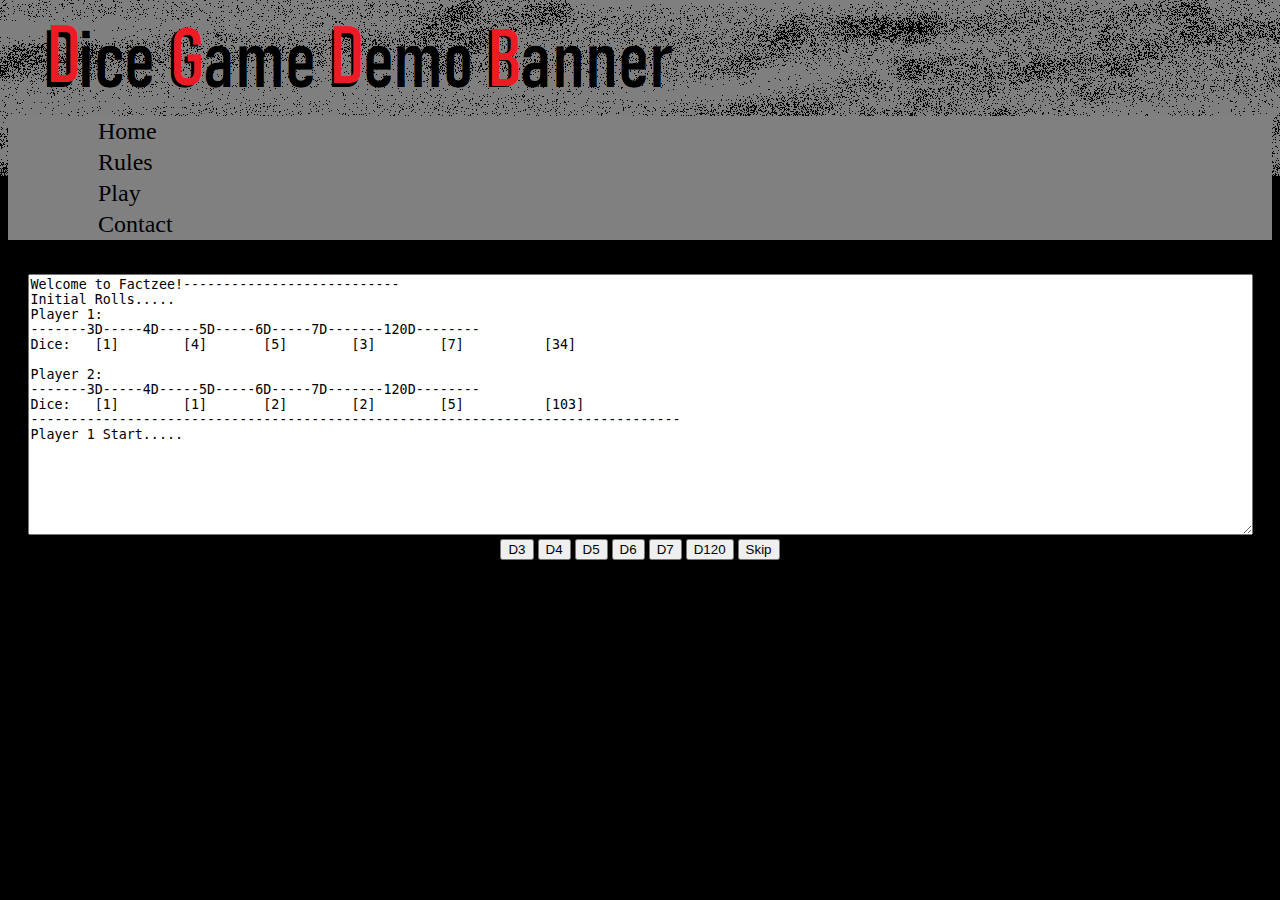
==== index.html @ e2047987 "Event Listeners restarting past rounds and automatically rerolling" ====
<!DOCTYPE html>
<html>
<head>
	<meta http-equiv="X-UA-Compatible" content="IE=edge">
	<meta name = "viewport" content="width=device-width, initial-scale=1">
	<meta name = "keywords" content="Stephen, McDonnell, Steve, Developer"><link rel="stylesheet" href="https://maxcdn.bootstrapcdn.com/bootstrap/4.0.0-beta.2/css/bootstrap.min.css" integrity="sha384-PsH8R72JQ3SOdhVi3uxftmaW6Vc51MKb0q5P2rRUpPvrszuE4W1povHYgTpBfshb" crossorigin="anonymous">  
	<link rel = "stylesheet" href = "stylesheet.css" type = "text/css">
	<title>Die Factor | Home</title>
</head>
<body>
<div class = "container-fluid banner"></div>
<br><br><br><br><br><br>	
<div class = "container-fluid navBar">
	<div class="row">
        <div class="col-lg-2"> 
        </div>
        <div class="col-sm-3 col-md-3 col-lg-2">
            <a href = "index.html" class = "navLinkCurrent">Home</a>
        </div>                  
        <div class="col-sm-3 col-md-3 col-lg-2">
            <a href = "about.html" class = "navLinkCurrent">Rules</a>
        </div>
        <div class="col-sm-3 col-md-3 col-lg-2">
            <a href = "projects.html" class = "navLinkCurrent">Play</a>
        </div>   
         <div class="col-sm-3 col-md-3 col-lg-2">
            <a href = "connect.html" class = "navLinkCurrent">Contact</a>
        </div>               
        <div class="col-lg-2">
        </div>
    </div> 
</div>
<div class = "container"> 
    <div class = "row" align = "center"><p><br>
        <textarea id = "results" rows = "17" cols = "150"> </textarea><br>
        <button id = "d3Btn">D3</button>
        <button id = "d4Btn">D4</button>
        <button id = "d5Btn">D5</button>
        <button id = "d6Btn">D6</button>
        <button id = "d7Btn">D7</button>
        <button id = "d120Btn">D120</button>
        <button id = "skipButton">Skip</button>

<p></div><br><br><br><br><br><br>
</body>
<script type="text/javascript" src = "turnsequence.js"></script>
</html>
---- stylesheet.css ----
body{
	background-color: black;
	background-image: url("tempBanner.png");
	background-repeat: no-repeat;
	background-position: left top;
}
.navBar{
	background-color: gray;
}
a:link, a:visited {
	background-color: gray;
	color: black;
	padding: 2px 90px;
	text-align: center;
	font-size: 24px;
	font-style: bold;
	font: "Times New Roman";
	text-decoration: none;
	display: inline-block;
}
a:hover, a:active{
	background-color: lightgray;
}
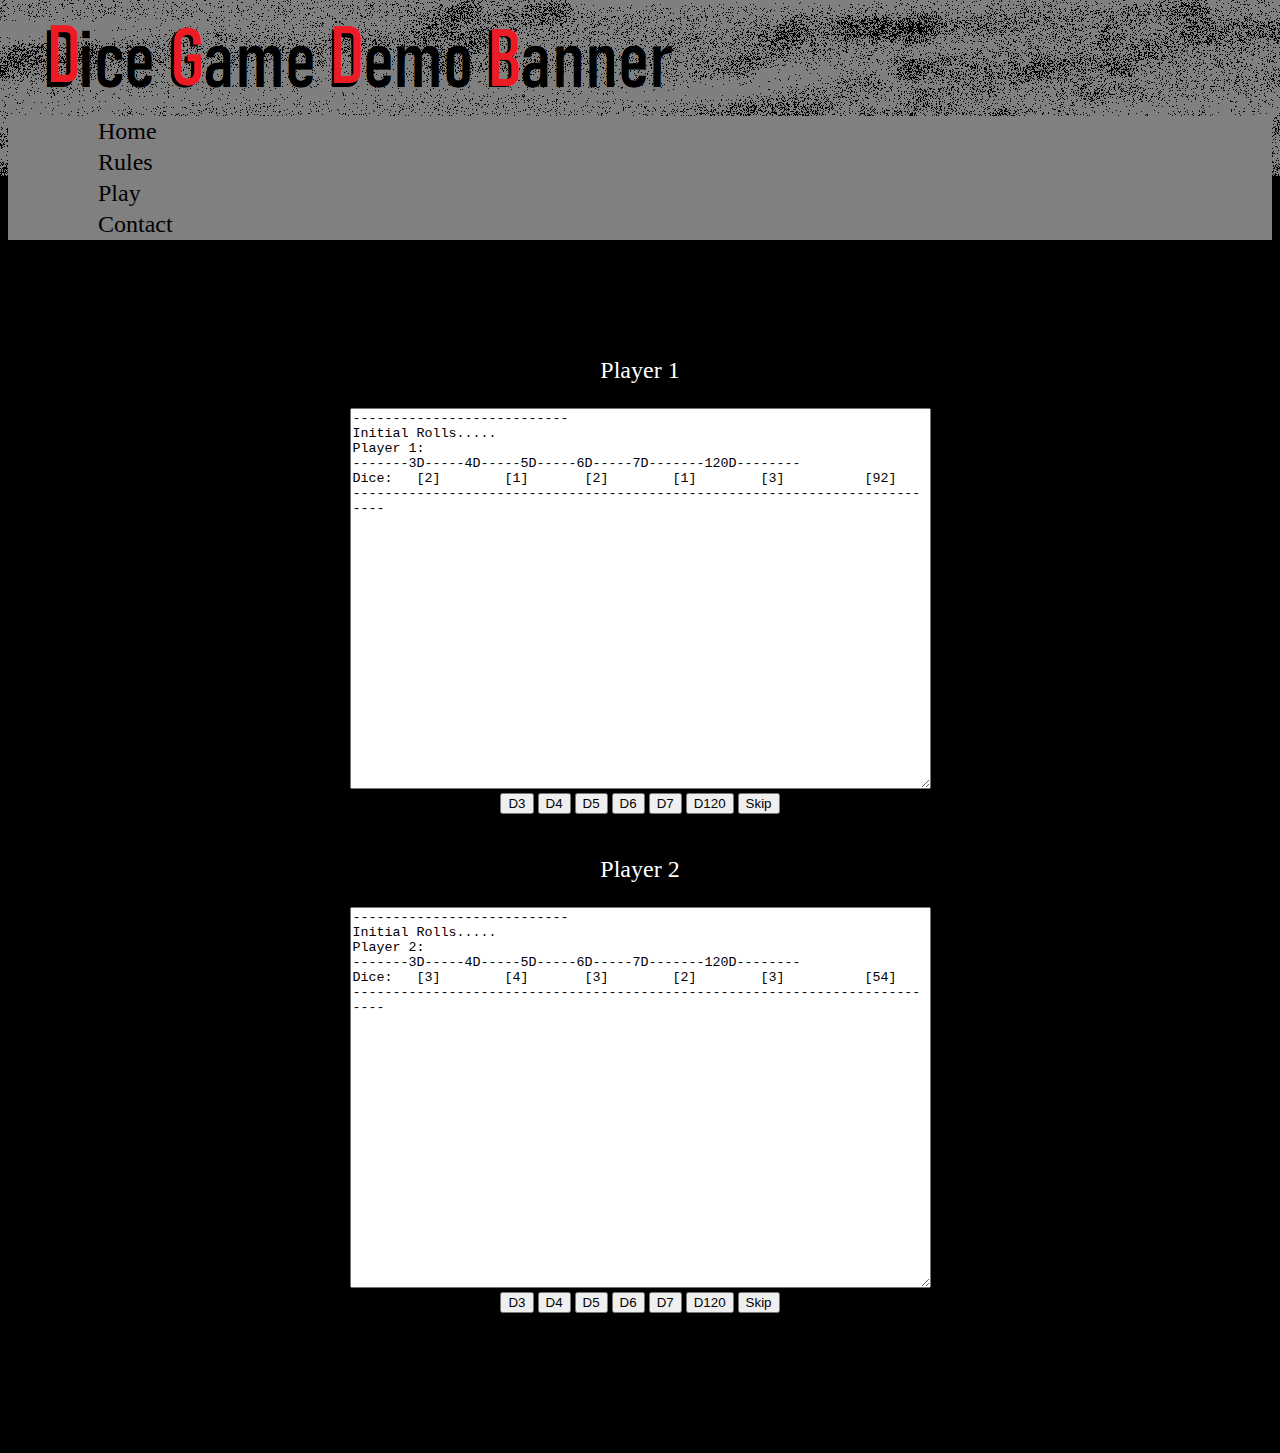
==== commit b3f15747: "Full functionality, requires cleanup on event listeners & frontend" ====
--- a/index.html
+++ b/index.html
@@ -32,16 +32,28 @@
 </div>
 <div class = "container"> 
     <div class = "row" align = "center"><p><br>
-        <textarea id = "results" rows = "17" cols = "150"> </textarea><br>
-        <button id = "d3Btn">D3</button>
-        <button id = "d4Btn">D4</button>
-        <button id = "d5Btn">D5</button>
-        <button id = "d6Btn">D6</button>
-        <button id = "d7Btn">D7</button>
-        <button id = "d120Btn">D120</button>
-        <button id = "skipButton">Skip</button>
-
+        <div class="col-sm-6 col-md-6 col-lg-6">
+            <br><p>Player 1</p><textarea id = "p1rolls" rows = "25" cols = "70" readonly> </textarea><br>
+            <button id = "p1d3Btn">D3</button>
+            <button id = "p1d4Btn">D4</button>
+            <button id = "p1d5Btn">D5</button>
+            <button id = "p1d6Btn">D6</button>
+            <button id = "p1d7Btn">D7</button>
+            <button id = "p1d120Btn">D120</button>
+            <button id = "p1skipButton">Skip</button>
+        </div> 
+        <div class="col-sm-6 col-md-6 col-lg-6">
+            <br><p>Player 2</p><textarea id = "p2rolls" rows = "25" cols = "70" readonly> </textarea><br>
+            <button id = "p2d3Btn">D3</button>
+            <button id = "p2d4Btn">D4</button>
+            <button id = "p2d5Btn">D5</button>
+            <button id = "p2d6Btn">D6</button>
+            <button id = "p2d7Btn">D7</button>
+            <button id = "p2d120Btn">D120</button>
+            <button id = "p2skipButton">Skip</button>
+        </div> 
+    
 <p></div><br><br><br><br><br><br>
 </body>
-<script type="text/javascript" src = "turnsequence.js"></script>
+<script type="text/javascript" src = "DiceGame.js"></script>
 </html>--- a/stylesheet.css
+++ b/stylesheet.css
@@ -3,6 +3,10 @@
 	background-image: url("tempBanner.png");
 	background-repeat: no-repeat;
 	background-position: left top;
+}
+p{
+	color: white;
+	font-size: 24px;
 }
 .navBar{
 	background-color: gray;
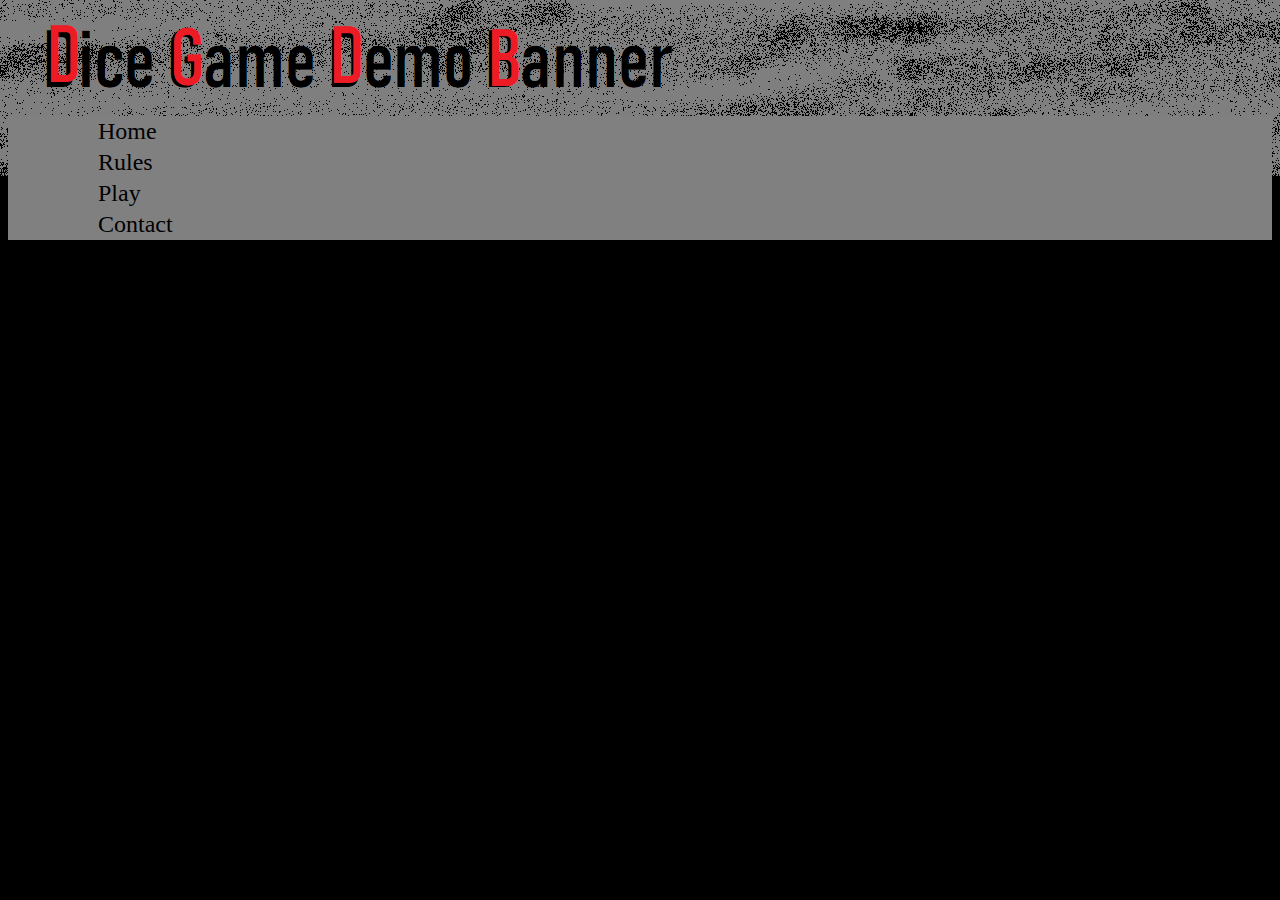
==== commit c6913fcb: "Revamped DataStructures to take function load, FactorZee is ready for production" ====
--- a/index.html
+++ b/index.html
@@ -18,10 +18,10 @@
             <a href = "index.html" class = "navLinkCurrent">Home</a>
         </div>                  
         <div class="col-sm-3 col-md-3 col-lg-2">
-            <a href = "about.html" class = "navLinkCurrent">Rules</a>
+            <a href = "rules.html" class = "navLinkCurrent">Rules</a>
         </div>
         <div class="col-sm-3 col-md-3 col-lg-2">
-            <a href = "projects.html" class = "navLinkCurrent">Play</a>
+            <a href = "play.html" class = "navLinkCurrent">Play</a>
         </div>   
          <div class="col-sm-3 col-md-3 col-lg-2">
             <a href = "connect.html" class = "navLinkCurrent">Contact</a>
@@ -31,29 +31,10 @@
     </div> 
 </div>
 <div class = "container"> 
-    <div class = "row" align = "center"><p><br>
-        <div class="col-sm-6 col-md-6 col-lg-6">
-            <br><p>Player 1</p><textarea id = "p1rolls" rows = "25" cols = "70" readonly> </textarea><br>
-            <button id = "p1d3Btn">D3</button>
-            <button id = "p1d4Btn">D4</button>
-            <button id = "p1d5Btn">D5</button>
-            <button id = "p1d6Btn">D6</button>
-            <button id = "p1d7Btn">D7</button>
-            <button id = "p1d120Btn">D120</button>
-            <button id = "p1skipButton">Skip</button>
-        </div> 
-        <div class="col-sm-6 col-md-6 col-lg-6">
-            <br><p>Player 2</p><textarea id = "p2rolls" rows = "25" cols = "70" readonly> </textarea><br>
-            <button id = "p2d3Btn">D3</button>
-            <button id = "p2d4Btn">D4</button>
-            <button id = "p2d5Btn">D5</button>
-            <button id = "p2d6Btn">D6</button>
-            <button id = "p2d7Btn">D7</button>
-            <button id = "p2d120Btn">D120</button>
-            <button id = "p2skipButton">Skip</button>
-        </div> 
+    <div class = "row" align = "center"><br>
+       
     
-<p></div><br><br><br><br><br><br>
+</div><br><br><br><br><br><br>
 </body>
 <script type="text/javascript" src = "DiceGame.js"></script>
 </html>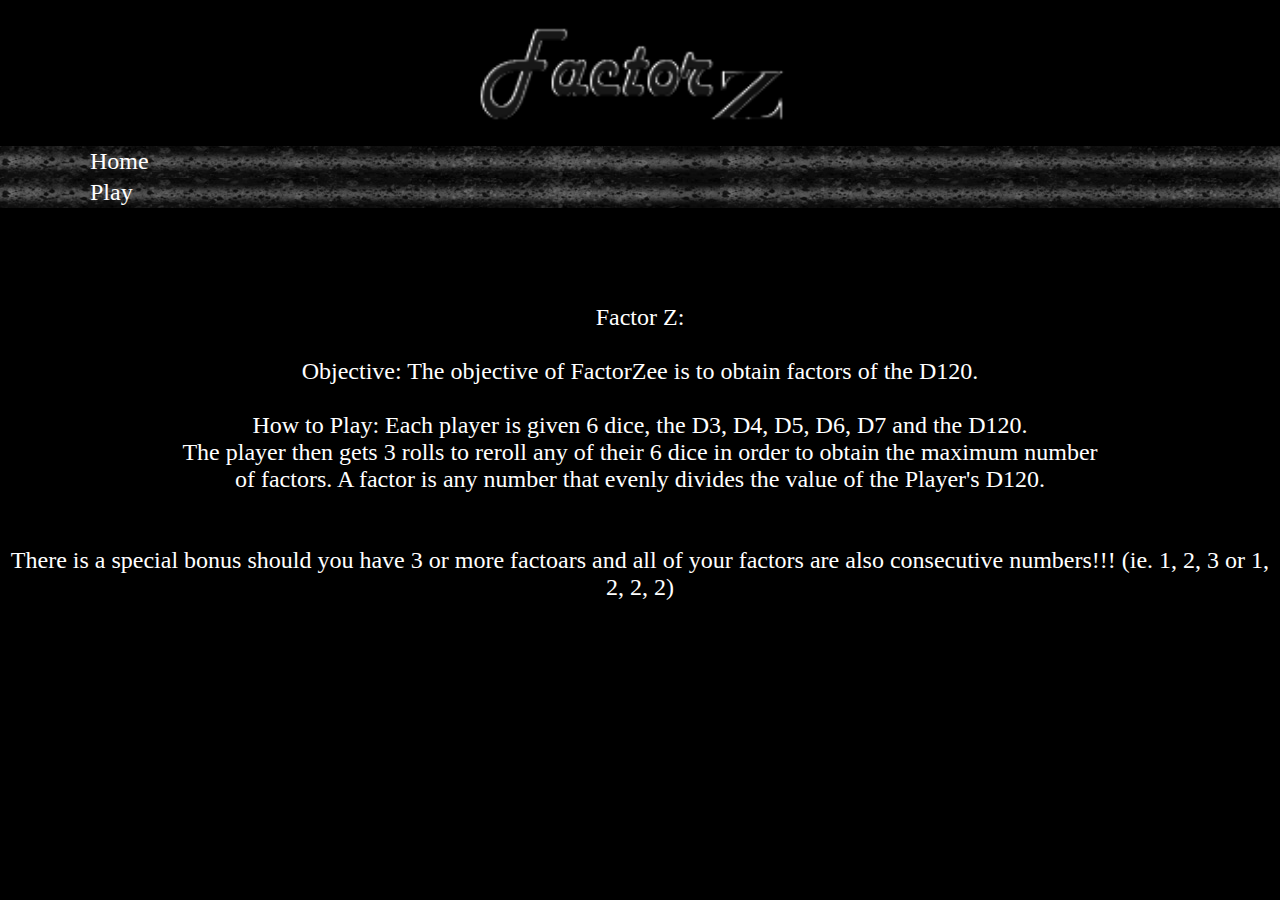
==== commit b3bb5c24: "First Complete, additional testing required." ====
--- a/index.html
+++ b/index.html
@@ -8,23 +8,22 @@
 	<title>Die Factor | Home</title>
 </head>
 <body>
-<div class = "container-fluid banner"></div>
-<br><br><br><br><br><br>	
+<div class = "container-fluid banner" align = "center"><img src = "FactorZZ.png" alt ="indexBanner" width = 30% height = auto></div>
 <div class = "container-fluid navBar">
 	<div class="row">
         <div class="col-lg-2"> 
         </div>
         <div class="col-sm-3 col-md-3 col-lg-2">
-            <a href = "index.html" class = "navLinkCurrent">Home</a>
+            
         </div>                  
         <div class="col-sm-3 col-md-3 col-lg-2">
-            <a href = "rules.html" class = "navLinkCurrent">Rules</a>
+           <a href = "index.html" class = "navLinkCurrent">Home</a>
         </div>
         <div class="col-sm-3 col-md-3 col-lg-2">
             <a href = "play.html" class = "navLinkCurrent">Play</a>
         </div>   
          <div class="col-sm-3 col-md-3 col-lg-2">
-            <a href = "connect.html" class = "navLinkCurrent">Contact</a>
+            
         </div>               
         <div class="col-lg-2">
         </div>
@@ -32,7 +31,22 @@
 </div>
 <div class = "container"> 
     <div class = "row" align = "center"><br>
-       
+        <div class="col-sm-3 col-md-3 col-lg-3">
+            
+        </div> 
+        <div class="col-sm-6 col-md-6 col-lg-6">
+            <p><br><br>
+                Factor Z:<br><br>
+                Objective: The objective of FactorZee is to obtain factors of the D120. <br><br>
+                How to Play: Each player is given 6 dice, the D3, D4, D5, D6, D7 and the D120. <br>
+                The player then gets 3 rolls to reroll any of their 6 dice in order to obtain the maximum number <br>
+                of factors. A factor is any number that evenly divides the value of the Player's D120.<br><br><br>
+                There is a special bonus should you have 3 or more factoars and all of your factors are also consecutive numbers!!! (ie. 1, 2, 3 or 1, 2, 2, 2) 
+            </p>
+        </div> 
+        <div class="col-sm-3 col-md-3 col-lg-3">
+            
+        </div> 
     
 </div><br><br><br><br><br><br>
 </body>
--- a/stylesheet.css
+++ b/stylesheet.css
@@ -1,19 +1,28 @@
 body{
 	background-color: black;
-	background-image: url("tempBanner.png");
+	background-size: 
 	background-repeat: no-repeat;
 	background-position: left top;
+	margin-left:0px;
+	margin-right:0px;
+}
+#line  {
+	width:100%;
+	height:50px;
+	margin-left:0px;
+	margin-top:0px;
+	z-index:4;
+	text-align:left;
 }
 p{
 	color: white;
 	font-size: 24px;
 }
 .navBar{
-	background-color: gray;
+	background-image: url(navBackground.jpg);
 }
 a:link, a:visited {
-	background-color: gray;
-	color: black;
+	color: white;
 	padding: 2px 90px;
 	text-align: center;
 	font-size: 24px;
@@ -23,5 +32,45 @@
 	display: inline-block;
 }
 a:hover, a:active{
+	color: red;
+}
+
+.p1d120{
+	color: black; 
+	background-color: black;
+	background-image: url(D120.png);
+	background-repeat: no-repeat;
+	background-size: 110px 100px;
+	resize: none;
+	text-align: center;
+	font-size: 24px;
+	font-style: bold;
+	font: "Times New Roman";
+	text-decoration: none;
+}
+.playerdisplay{
+	color: red; 
+	background-color: black;
+	resize: none;
+	text-align: center;
+	font-size: 24px;
+	font-style: bold;
+	font: "Times New Roman";
+	text-decoration: none;
+	overflow: hidden;
+
+}
+.playerbutton{
 	background-color: lightgray;
-}+	font-size: 24px;
+	font-style: bold;
+	font: "Times New Roman";
+	text-decoration: none;
+	border: none;
+	padding: 3px 18px;
+	border-radius: 4px;
+}
+.playerbutton:hover{
+	box-shadow:;
+
+}
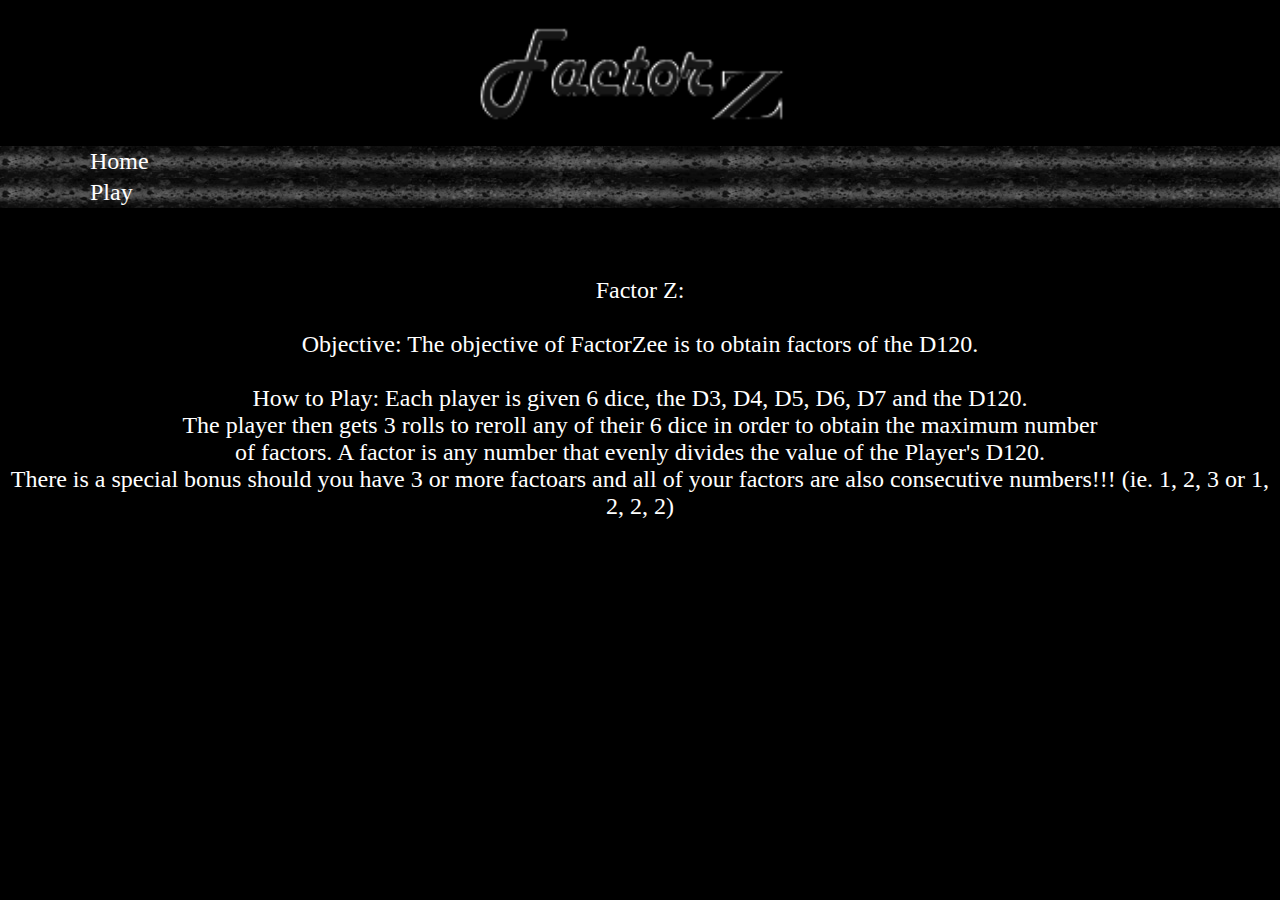
==== commit fa2cbfe6: "Winner prompt added" ====
--- a/index.html
+++ b/index.html
@@ -11,22 +11,19 @@
 <div class = "container-fluid banner" align = "center"><img src = "FactorZZ.png" alt ="indexBanner" width = 30% height = auto></div>
 <div class = "container-fluid navBar">
 	<div class="row">
-        <div class="col-lg-2"> 
-        </div>
-        <div class="col-sm-3 col-md-3 col-lg-2">
+        <div class="col-sm-3 col-md-3 col-lg-4">
             
         </div>                  
         <div class="col-sm-3 col-md-3 col-lg-2">
-           <a href = "index.html" class = "navLinkCurrent">Home</a>
+            <a href = "index.html" class = "navLinkCurrent">Home</a>
         </div>
         <div class="col-sm-3 col-md-3 col-lg-2">
             <a href = "play.html" class = "navLinkCurrent">Play</a>
         </div>   
-         <div class="col-sm-3 col-md-3 col-lg-2">
+         <div class="col-sm-3 col-md-3 col-lg-4">
             
         </div>               
-        <div class="col-lg-2">
-        </div>
+        
     </div> 
 </div>
 <div class = "container"> 
@@ -35,20 +32,19 @@
             
         </div> 
         <div class="col-sm-6 col-md-6 col-lg-6">
-            <p><br><br>
+            <p><br>
                 Factor Z:<br><br>
                 Objective: The objective of FactorZee is to obtain factors of the D120. <br><br>
                 How to Play: Each player is given 6 dice, the D3, D4, D5, D6, D7 and the D120. <br>
                 The player then gets 3 rolls to reroll any of their 6 dice in order to obtain the maximum number <br>
-                of factors. A factor is any number that evenly divides the value of the Player's D120.<br><br><br>
-                There is a special bonus should you have 3 or more factoars and all of your factors are also consecutive numbers!!! (ie. 1, 2, 3 or 1, 2, 2, 2) 
+                of factors. A factor is any number that evenly divides the value of the Player's D120.<br>
+                There is a special bonus should you have 3 or more factoars and all of your factors are also consecutive numbers!!! (ie. 1, 2, 3 or 1, 2, 2, 2)
             </p>
         </div> 
         <div class="col-sm-3 col-md-3 col-lg-3">
             
         </div> 
-    
-</div><br><br><br><br><br><br>
+    </div>
+</div>
 </body>
-<script type="text/javascript" src = "DiceGame.js"></script>
 </html>--- a/stylesheet.css
+++ b/stylesheet.css
@@ -52,6 +52,7 @@
 	color: red; 
 	background-color: black;
 	resize: none;
+	border: none;
 	text-align: center;
 	font-size: 24px;
 	font-style: bold;
@@ -70,7 +71,9 @@
 	padding: 3px 18px;
 	border-radius: 4px;
 }
-.playerbutton:hover{
-	box-shadow:;
-
+.dielabels{
+	color: white;
+	text-align: center;
+	font-size: 24px;
+	font: "Times New Roman";
 }
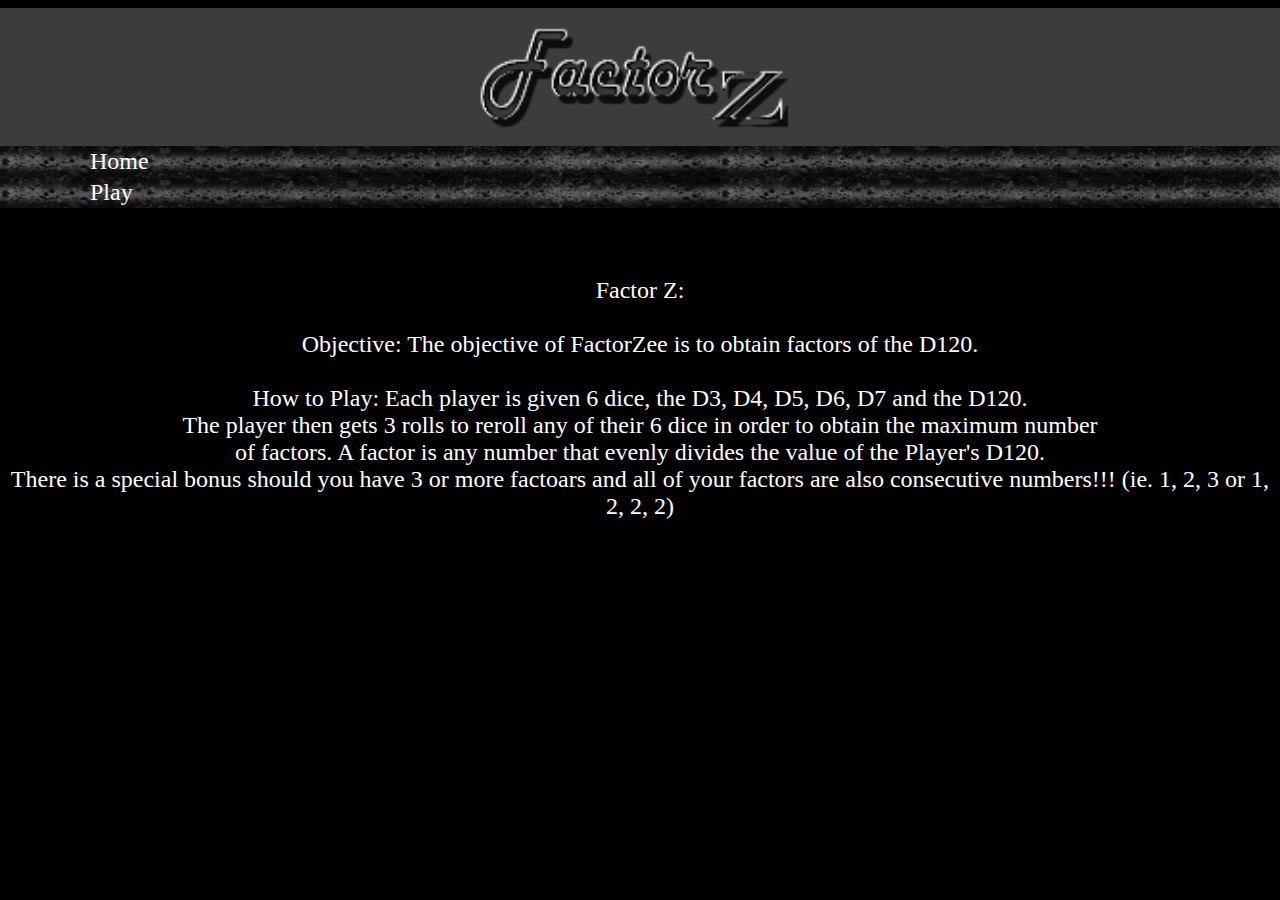
==== commit 84d3b00e: "Dice Labels Added" ====
--- a/index.html
+++ b/index.html
@@ -8,7 +8,7 @@
 	<title>Die Factor | Home</title>
 </head>
 <body>
-<div class = "container-fluid banner" align = "center"><img src = "FactorZZ.png" alt ="indexBanner" width = 30% height = auto></div>
+<div class = "container-fluid banner" align = "center"><img src = "FactorZZ2.png" alt ="indexBanner" width = 30% height = auto></div>
 <div class = "container-fluid navBar">
 	<div class="row">
         <div class="col-sm-3 col-md-3 col-lg-4">
--- a/stylesheet.css
+++ b/stylesheet.css
@@ -1,3 +1,6 @@
+.banner{
+	background-color: rgb(60, 60, 60);
+}
 body{
 	background-color: black;
 	background-size: 
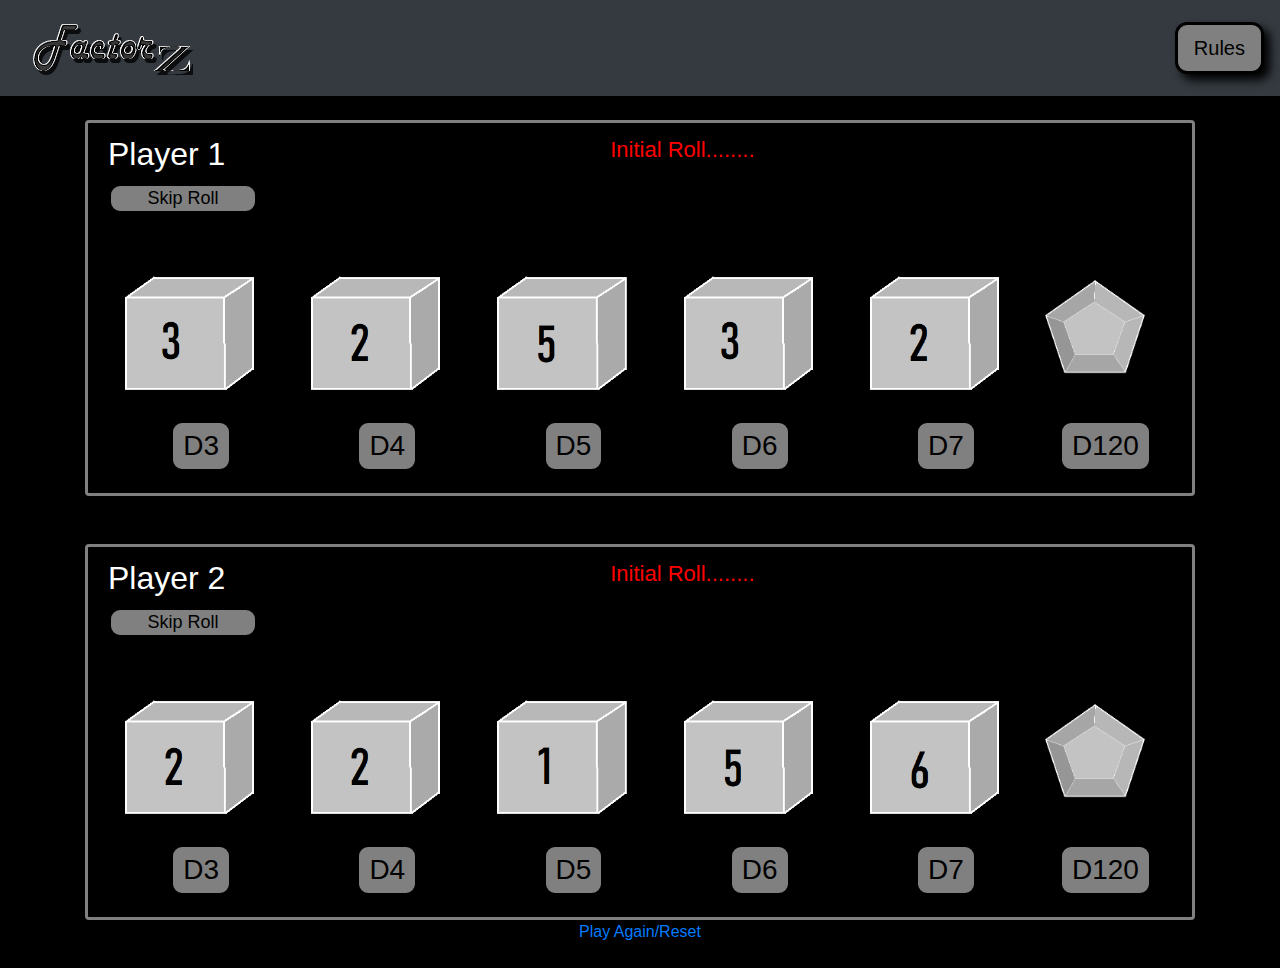
==== commit 11f09cb5: "Rename play.html to index.html" ====
--- a/index.html
+++ b/index.html
@@ -3,48 +3,108 @@
 <head>
 	<meta http-equiv="X-UA-Compatible" content="IE=edge">
 	<meta name = "viewport" content="width=device-width, initial-scale=1">
-	<meta name = "keywords" content="Stephen, McDonnell, Steve, Developer"><link rel="stylesheet" href="https://maxcdn.bootstrapcdn.com/bootstrap/4.0.0-beta.2/css/bootstrap.min.css" integrity="sha384-PsH8R72JQ3SOdhVi3uxftmaW6Vc51MKb0q5P2rRUpPvrszuE4W1povHYgTpBfshb" crossorigin="anonymous">  
+    <!-- Latest compiled and minified CSS -->
+    <link rel="stylesheet" href="https://maxcdn.bootstrapcdn.com/bootstrap/4.2.1/css/bootstrap.min.css">
+    <!-- jQuery library -->
+    <script src="https://ajax.googleapis.com/ajax/libs/jquery/3.3.1/jquery.min.js"></script>
+    <!-- Popper JS -->
+    <script src="https://cdnjs.cloudflare.com/ajax/libs/popper.js/1.14.6/umd/popper.min.js"></script>
+    <!-- Latest compiled JavaScript -->
+    <script src="https://maxcdn.bootstrapcdn.com/bootstrap/4.2.1/js/bootstrap.min.js"></script>
 	<link rel = "stylesheet" href = "stylesheet.css" type = "text/css">
-	<title>Die Factor | Home</title>
+	<title>Factor Z</title>
 </head>
-<body>
-<div class = "container-fluid banner" align = "center"><img src = "FactorZZ2.png" alt ="indexBanner" width = 30% height = auto></div>
-<div class = "container-fluid navBar">
-	<div class="row">
-        <div class="col-sm-3 col-md-3 col-lg-4">
-            
-        </div>                  
-        <div class="col-sm-3 col-md-3 col-lg-2">
-            <a href = "index.html" class = "navLinkCurrent">Home</a>
+<body class = "content">
+<nav class="navbar navbar-expand-sm bg-dark navbar-dark">
+  <a class = "navbar-brand" href=""><img src="FactorZZ2.png" alt="Logo" class = "navLogo"></a>
+   <ul class="navbar-nav ml-auto">
+    <li class="nav-item">
+      <button type="button" id = "rulesButton" class="btn btn-lg rButton" data-toggle="modal" data-target="#rulesModal" aria-hidden="true">Rules</button>
+    </li>
+  </ul>
+</nav>
+<div class = "container-fluid"><br>
+    <div class="modal fade" id="rulesModal" tabindex="-1" role="dialog" aria-labelledby="myModalLabel" aria-hidden="true">
+    <div class="modal-dialog" role="document">
+        <div class="modal-content">
+        <div class="modal-header">
+            <h4 class="modal-title" id="myModalLabel">Rules</h4>
+            <button type="button" class="close" data-dismiss="modal" aria-label="Close">
+                <span aria-hidden="true">&times;</span>
+            </button>
         </div>
-        <div class="col-sm-3 col-md-3 col-lg-2">
-            <a href = "play.html" class = "navLinkCurrent">Play</a>
-        </div>   
-         <div class="col-sm-3 col-md-3 col-lg-4">
-            
-        </div>               
-        
-    </div> 
+        <div class="modal-body">
+            <b>Objective:</b> The objective of FactorZee is to obtain factors of the D120. <br>
+            <b>How to Play:</b> Each player is given 6 dice, the D3, D4, D5, D6, D7 and the D120. 
+            The player then gets 3 rolls to reroll any of their 6 dice in order to obtain the maximum number 
+            of factors. A factor is any number that evenly divides the value of the Player's D120.
+            There is a special bonus should you have 3 or more factoars and all of your factors are also consecutive numbers!!!<br> (ie. 1, 2, 3 or 1, 2, 2, 2)
+        </div>
+        <div class="modal-footer">
+            <button type="button" class="btn btn-secondary btn-sm" data-dismiss="modal">Close</button>
+        </div>
+        </div>
+    </div>
+    </div>
 </div>
-<div class = "container"> 
-    <div class = "row" align = "center"><br>
-        <div class="col-sm-3 col-md-3 col-lg-3">
-            
-        </div> 
-        <div class="col-sm-6 col-md-6 col-lg-6">
-            <p><br>
-                Factor Z:<br><br>
-                Objective: The objective of FactorZee is to obtain factors of the D120. <br><br>
-                How to Play: Each player is given 6 dice, the D3, D4, D5, D6, D7 and the D120. <br>
-                The player then gets 3 rolls to reroll any of their 6 dice in order to obtain the maximum number <br>
-                of factors. A factor is any number that evenly divides the value of the Player's D120.<br>
-                There is a special bonus should you have 3 or more factoars and all of your factors are also consecutive numbers!!! (ie. 1, 2, 3 or 1, 2, 2, 2)
-            </p>
-        </div> 
-        <div class="col-sm-3 col-md-3 col-lg-3">
-            
-        </div> 
+<div class = "container">
+        <div class="card horizontal-card">
+            <div class = "card-header"><h2>Player 1<textarea id = "p1rolls" class = "playerdisplay" rows = "1" cols = "70" readonly>Test</textarea>
+            <button id = "p1skipButton" class = "skipbutton">Skip Roll</button></h2></div>
+            <div class="card-body">
+                <table width = 100%>
+                    <tr>
+                        <th><img src = "Dice1.png" alt ="Die" id = "p1Dice3" width = 100% height = auto></th>
+                        <th><img src = "Dice2.png" alt ="Die" id = "p1Dice4" width = 100% height = auto></th>
+                        <th><img src = "Dice5.png" alt ="Die" id = "p1Dice5" width = 100% height = auto></th>
+                        <th><img src = "Dice4.png" alt ="Die" id = "p1Dice6" width = 100% height = auto></th>
+                        <th><img src = "Dice6.png" alt ="Die" id = "p1Dice7" width = 100% height = auto></th>
+                        <th><textarea class = "d120"  id = "p1Dice120" type = "d120" rows = "3" cols = "8" readonly>               84</textarea></th>
+                    </tr>
+                    <tr>
+                        <th class = "dielabels"><button id = "p1d3Btn" class = "playerbutton">D3</button></th>
+                        <th class = "dielabels"><button id = "p1d4Btn" class = "playerbutton">D4</button></th>
+                        <th class = "dielabels"><button id = "p1d5Btn" class = "playerbutton">D5</button></th>
+                        <th class = "dielabels"><button id = "p1d6Btn" class = "playerbutton">D6</button></th>
+                        <th class = "dielabels"><button id = "p1d7Btn" class = "playerbutton">D7</button></th>
+                        <th class = "dielabels"><button id = "p1d120Btn" class = "playerbutton">D120</button></th>
+                    </tr>
+                </table>
+            </div>
+        </div>
+        <br><br>        
+        <div class="card horizontal-card">
+            <div class = "card-header"><h2>Player 2<textarea id = "p2rolls" class = "playerdisplay" rows = "1" cols = "70" readonly>Test</textarea>
+                <button id = "p2skipButton" class = "skipbutton">Skip Roll</button><br></h2>
+            </div>
+            <div class="card-body">
+                <table width = 100%>
+                    <tr>
+                        <th><img src = "Dice1.png" alt ="Die" id = "p2Dice3" width = 100% height = auto></th>
+                        <th><img src = "Dice2.png" alt ="Die" id = "p2Dice4" width = 100% height = auto></th>
+                        <th><img src = "Dice5.png" alt ="Die" id = "p2Dice5" width = 100% height = auto></th>
+                        <th><img src = "Dice4.png" alt ="Die" id = "p2Dice6" width = 100% height = auto></th>
+                        <th><img src = "Dice6.png" alt ="Die" id = "p2Dice7" width = 100% height = auto></th>
+                        <th><textarea class = "d120"  id = "p2Dice120" type = "d120" rows = "3" cols = "8" readonly>               84</textarea></th>
+                    </tr>
+                    <tr>
+                        <th class = "dielabels"><button id = "p2d3Btn" class = "playerbutton">D3</button></th>
+                        <th class = "dielabels"><button id = "p2d4Btn" class = "playerbutton">D4</button></th>
+                        <th class = "dielabels"><button id = "p2d5Btn" class = "playerbutton">D5</button></th>
+                        <th class = "dielabels"><button id = "p2d6Btn" class = "playerbutton">D6</button></th>
+                        <th class = "dielabels"><button id = "p2d7Btn" class = "playerbutton">D7</button></th>
+                        <th class = "dielabels"><button id = "p2d120Btn" class = "playerbutton">D120</button></th>
+                    </tr>                    
+                </table>
+            </div>
+        </div>  
+        <div class = "row" align = "center">
+            <div class="col-sm-2 col-md-2 col-lg-2"></div>
+            <div class="col-sm-8 col-md-8 col-lg-8"><a href = "play.html" class = "againlink" align = "center">Play Again/Reset</a>
+            <br><br></div>
+            <div class="col-sm-2 col-md-2 col-lg-2"></div>
     </div>
 </div>
 </body>
-</html>+<script type="text/javascript" src = "FactorZee.js"></script>
+</html>
--- a/stylesheet.css
+++ b/stylesheet.css
@@ -1,44 +1,46 @@
-.banner{
-	background-color: rgb(60, 60, 60);
-}
+
 body{
 	background-color: black;
-	background-size: 
-	background-repeat: no-repeat;
-	background-position: left top;
 	margin-left:0px;
 	margin-right:0px;
 }
-#line  {
+.rButton{
+	border-radius: 12px;
+	color: black;
+	font-style: bold;
+	background-color: gray;
+	border: solid black;
+	display:inline-block;
+	box-shadow: 6px 6px 10px #000000;
+}
+.rButton:hover{
+	border-radius: 12px;
+	color: black;
+	font-style: bold;
+	background-color: lightgray;
+	border: solid black;
+	display:inline-block;
+	box-shadow: 6px 6px 10px #000000;
+
+}
+.rButton:active {
+    font-size: 18px;
+    border: 1px solid black;
+    border-radius: 12px;
+}
+.horizontal-card{
 	width:100%;
-	height:50px;
-	margin-left:0px;
-	margin-top:0px;
-	z-index:4;
-	text-align:left;
+	border: solid gray;
+	background-color: black;
 }
-p{
+h2{
 	color: white;
-	font-size: 24px;
 }
-.navBar{
-	background-image: url(navBackground.jpg);
+.dielabels{
+	color: white;
+	text-align: center;
 }
-a:link, a:visited {
-	color: white;
-	padding: 2px 90px;
-	text-align: center;
-	font-size: 24px;
-	font-style: bold;
-	font: "Times New Roman";
-	text-decoration: none;
-	display: inline-block;
-}
-a:hover, a:active{
-	color: red;
-}
-
-.p1d120{
+.d120{
 	color: black; 
 	background-color: black;
 	background-image: url(D120.png);
@@ -50,33 +52,70 @@
 	font-style: bold;
 	font: "Times New Roman";
 	text-decoration: none;
+	border: none;
+}
+.playerbutton{
+	border-radius: 12px;
+	font-size: 28px;
+	color: black;
+	font-style: bold;
+	background-color: gray;
+	border: solid black;
+	display:inline-block;
+	box-shadow: 6px 6px 10px #000000;
+	padding: 2px 10px;
+}
+.playerbutton:hover{
+	border-radius: 12px;
+	color: black;
+	font-style: bold;
+	background-color: lightgray;
+	border: solid black;
+	display:inline-block;
+	box-shadow: 6px 6px 10px #000000;
+
+}
+.playerbutton:active {
+    font-size: 22px;
+    border: 1px solid black;
+    border-radius: 12px;
 }
 .playerdisplay{
 	color: red; 
 	background-color: black;
 	resize: none;
-	border: none;
 	text-align: center;
-	font-size: 24px;
-	font-style: bold;
-	font: "Times New Roman";
-	text-decoration: none;
-	overflow: hidden;
-
-}
-.playerbutton{
-	background-color: lightgray;
-	font-size: 24px;
+	font-size: 22px;
 	font-style: bold;
 	font: "Times New Roman";
 	text-decoration: none;
 	border: none;
-	padding: 3px 18px;
-	border-radius: 4px;
+	overflow: hidden;
 }
-.dielabels{
-	color: white;
-	text-align: center;
-	font-size: 24px;
-	font: "Times New Roman";
+.skipbutton{
+	border-radius: 12px;
+	font-size: 18px;
+	color: black;
+	font-style: bold;
+	background-color: gray;
+	border: solid black;
+	display:inline-block;
+	box-shadow: 6px 6px 10px #000000;
+	padding: 2px 10px;
+	width: 150px;
 }
+.skipbutton:hover{
+	border-radius: 12px;
+	color: black;
+	font-style: bold;
+	background-color: lightgray;
+	border: solid black;
+	display:inline-block;
+	box-shadow: 6px 6px 10px #000000;
+
+}
+.skipbutton:active {
+    font-size: 16px;
+    border: 1px solid black;
+    border-radius: 12px;
+}
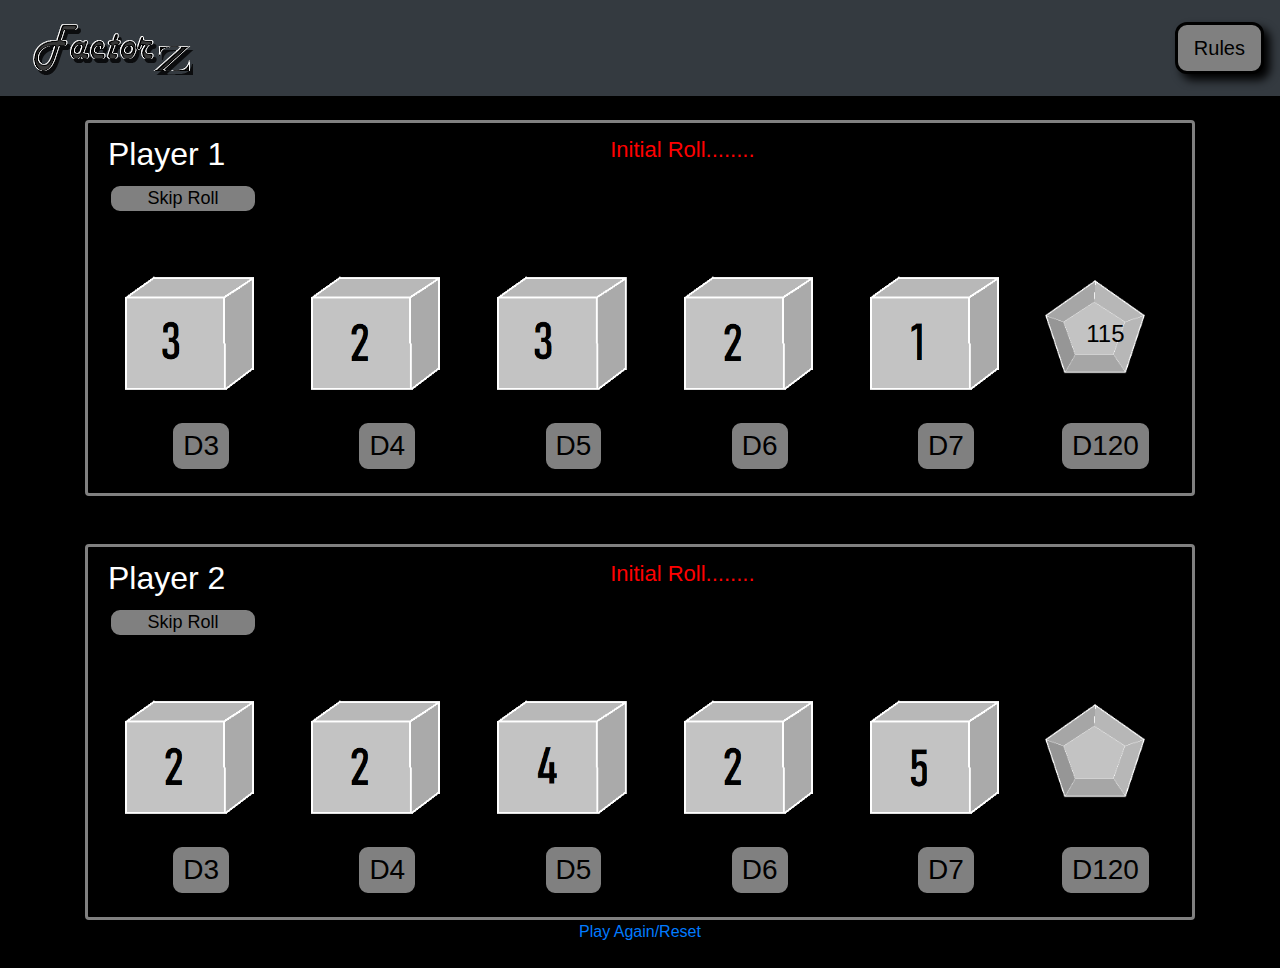
==== commit becf8cff: "Update index.html" ====
--- a/index.html
+++ b/index.html
@@ -100,7 +100,7 @@
         </div>  
         <div class = "row" align = "center">
             <div class="col-sm-2 col-md-2 col-lg-2"></div>
-            <div class="col-sm-8 col-md-8 col-lg-8"><a href = "play.html" class = "againlink" align = "center">Play Again/Reset</a>
+            <div class="col-sm-8 col-md-8 col-lg-8"><a href = "index.html" class = "againlink" align = "center">Play Again/Reset</a>
             <br><br></div>
             <div class="col-sm-2 col-md-2 col-lg-2"></div>
     </div>
